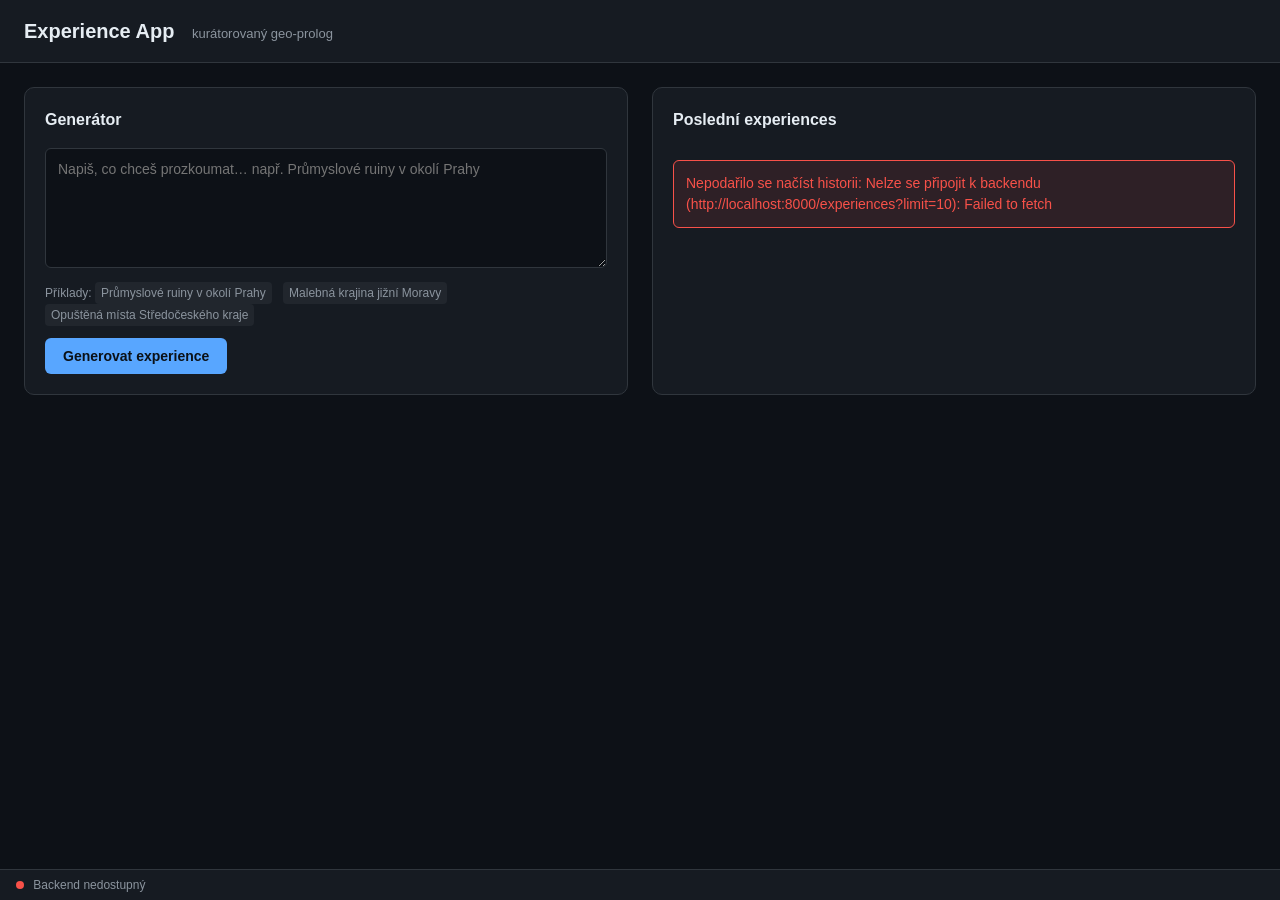
==== frontend/index.html @ 5bf29f7a "feat: frontend MVP with generator, history, and experience detail pages Vanilla JS + HTML + CSS fron" ====
<!DOCTYPE html>
<html lang="cs">
<head>
  <meta charset="UTF-8" />
  <meta name="viewport" content="width=device-width, initial-scale=1.0" />
  <title>Experience App — Generátor</title>
  <link rel="stylesheet" href="css/main.css" />
</head>
<body>
  <header class="app-header">
    <div>
      <h1>Experience App <span class="subtitle">kurátorovaný geo-prolog</span></h1>
    </div>
  </header>

  <main class="main-layout">
    <section class="panel generator">
      <h2>Generátor</h2>
      <textarea
        id="prompt-input"
        placeholder="Napiš, co chceš prozkoumat… např. Průmyslové ruiny v okolí Prahy"
        maxlength="2000"
      ></textarea>
      <div class="examples" id="generator-examples">
        Příklady:
        <span data-example="Průmyslové ruiny v okolí Prahy">Průmyslové ruiny v okolí Prahy</span>
        <span data-example="Malebná krajina jižní Moravy">Malebná krajina jižní Moravy</span>
        <span data-example="Opuštěná místa Středočeského kraje">Opuštěná místa Středočeského kraje</span>
      </div>
      <button id="generate-btn" class="btn">Generovat experience</button>
      <div id="generator-status" class="generator-status hidden"></div>
    </section>

    <section class="panel history">
      <h2>Poslední experiences</h2>
      <div id="history-list" class="history-list">
        <div class="skeleton"><div class="skeleton-line long"></div><div class="skeleton-line med"></div></div>
        <div class="skeleton"><div class="skeleton-line long"></div><div class="skeleton-line short"></div></div>
        <div class="skeleton"><div class="skeleton-line med"></div><div class="skeleton-line short"></div></div>
      </div>
    </section>
  </main>

  <footer class="app-footer">
    <span>
      <span id="health-dot" class="health-dot"></span>
      <span id="health-text">Zjišťuji stav…</span>
    </span>
    <span id="health-ollama" style="display:none;"></span>
  </footer>

  <script src="js/api.js"></script>
  <script src="js/history.js"></script>
  <script src="js/generator.js"></script>
</body>
</html>
---- frontend/css/main.css ----
:root {
  --bg-primary: #0d1117;
  --bg-secondary: #161b22;
  --bg-card: #21262d;
  --border: #30363d;
  --text-primary: #e6edf3;
  --text-secondary: #8b949e;
  --accent: #58a6ff;
  --success: #3fb950;
  --warning: #d29922;
  --danger: #f85149;

  --radius-sm: 4px;
  --radius-md: 6px;
  --radius-lg: 10px;

  --shadow-glow: 0 0 0 1px var(--accent), 0 0 8px rgba(88, 166, 255, 0.35);
}

* {
  box-sizing: border-box;
}

html, body {
  margin: 0;
  padding: 0;
  background: var(--bg-primary);
  color: var(--text-primary);
  font-family: -apple-system, BlinkMacSystemFont, "Segoe UI", Helvetica, Arial,
    sans-serif, "Apple Color Emoji", "Segoe UI Emoji";
  font-size: 14px;
  line-height: 1.5;
  min-height: 100vh;
}

a {
  color: var(--accent);
  text-decoration: none;
}

a:hover {
  text-decoration: underline;
}

button {
  font-family: inherit;
  font-size: inherit;
  cursor: pointer;
}

textarea {
  font-family: inherit;
  font-size: inherit;
}

.app-header {
  padding: 16px 24px;
  border-bottom: 1px solid var(--border);
  background: var(--bg-secondary);
  display: flex;
  justify-content: space-between;
  align-items: center;
}

.app-header h1 {
  margin: 0;
  font-size: 20px;
  font-weight: 600;
}

.app-header .subtitle {
  color: var(--text-secondary);
  font-size: 13px;
  margin-left: 12px;
  font-weight: 400;
}

/* ===================== Layout — index page ===================== */

.main-layout {
  display: grid;
  grid-template-columns: 1fr 1fr;
  gap: 24px;
  padding: 24px;
  max-width: 1400px;
  margin: 0 auto;
}

@media (max-width: 768px) {
  .main-layout {
    grid-template-columns: 1fr;
    padding: 16px;
    gap: 16px;
  }
}

.panel {
  background: var(--bg-secondary);
  border: 1px solid var(--border);
  border-radius: var(--radius-lg);
  padding: 20px;
}

.panel h2 {
  margin: 0 0 16px 0;
  font-size: 16px;
  font-weight: 600;
}

/* ===================== Generator ===================== */

.generator textarea {
  width: 100%;
  min-height: 120px;
  background: var(--bg-primary);
  color: var(--text-primary);
  border: 1px solid var(--border);
  border-radius: var(--radius-md);
  padding: 12px;
  resize: vertical;
  outline: none;
}

.generator textarea:focus {
  border-color: var(--accent);
  box-shadow: 0 0 0 3px rgba(88, 166, 255, 0.2);
}

.generator .examples {
  margin-top: 8px;
  color: var(--text-secondary);
  font-size: 12px;
}

.generator .examples span {
  display: inline-block;
  margin-right: 8px;
  cursor: pointer;
  padding: 2px 6px;
  border-radius: var(--radius-sm);
  background: var(--bg-card);
}

.generator .examples span:hover {
  background: var(--border);
}

.btn {
  background: var(--accent);
  color: #0b1117;
  border: none;
  padding: 10px 18px;
  border-radius: var(--radius-md);
  font-weight: 600;
  margin-top: 12px;
  transition: filter 0.15s;
}

.btn:hover:not(:disabled) {
  filter: brightness(1.1);
}

.btn:disabled {
  opacity: 0.6;
  cursor: not-allowed;
}

.btn-secondary {
  background: var(--bg-card);
  color: var(--text-primary);
  border: 1px solid var(--border);
}

.generator-status {
  margin-top: 16px;
  min-height: 24px;
  font-size: 13px;
}

.generator-status.hidden {
  display: none;
}

.generator-status .row {
  display: flex;
  align-items: center;
  gap: 10px;
}

.spinner {
  width: 16px;
  height: 16px;
  border: 2px solid var(--border);
  border-top-color: var(--accent);
  border-radius: 50%;
  animation: spin 0.8s linear infinite;
  display: inline-block;
}

@keyframes spin {
  to { transform: rotate(360deg); }
}

.progress-bar {
  width: 100%;
  height: 6px;
  background: var(--bg-card);
  border-radius: 3px;
  overflow: hidden;
  margin-top: 8px;
}

.progress-bar .fill {
  height: 100%;
  background: linear-gradient(
    90deg,
    transparent 0%,
    var(--accent) 50%,
    transparent 100%
  );
  background-size: 200% 100%;
  animation: progress-slide 1.8s linear infinite;
  width: 100%;
}

@keyframes progress-slide {
  from { background-position: 100% 0; }
  to { background-position: -100% 0; }
}

.status-icon {
  width: 18px;
  height: 18px;
  border-radius: 50%;
  display: inline-flex;
  align-items: center;
  justify-content: center;
  color: white;
  font-size: 11px;
  font-weight: bold;
}

.status-icon.success { background: var(--success); }
.status-icon.danger { background: var(--danger); }
.status-icon.warning { background: var(--warning); }

/* ===================== History cards ===================== */

.history-list {
  display: flex;
  flex-direction: column;
  gap: 10px;
  max-height: 70vh;
  overflow-y: auto;
}

.history-card {
  background: var(--bg-card);
  border: 1px solid var(--border);
  border-radius: var(--radius-md);
  padding: 12px 14px;
  cursor: pointer;
  transition: border-color 0.15s, transform 0.15s;
}

.history-card:hover {
  border-color: var(--accent);
  transform: translateY(-1px);
}

.history-card .prompt-text {
  font-weight: 500;
  margin-bottom: 8px;
  word-wrap: break-word;
}

.history-card .meta-row {
  display: flex;
  align-items: center;
  gap: 10px;
  font-size: 12px;
  color: var(--text-secondary);
  flex-wrap: wrap;
}

.history-empty {
  color: var(--text-secondary);
  font-size: 13px;
  text-align: center;
  padding: 24px 0;
}

/* ===================== Status badges ===================== */

.badge {
  display: inline-flex;
  align-items: center;
  padding: 2px 10px;
  border-radius: 10px;
  font-size: 11px;
  font-weight: 600;
  text-transform: uppercase;
  letter-spacing: 0.4px;
}

.badge-pending, .badge-running {
  background: rgba(210, 153, 34, 0.18);
  color: var(--warning);
}

.badge-completed {
  background: rgba(63, 185, 80, 0.18);
  color: var(--success);
}

.badge-completed_with_warnings {
  background: rgba(210, 153, 34, 0.18);
  color: var(--warning);
}

.badge-failed {
  background: rgba(248, 81, 73, 0.18);
  color: var(--danger);
}

.badge-region {
  background: rgba(88, 166, 255, 0.15);
  color: var(--accent);
}

/* ===================== Footer / health bar ===================== */

.app-footer {
  position: fixed;
  bottom: 0;
  left: 0;
  right: 0;
  background: var(--bg-secondary);
  border-top: 1px solid var(--border);
  padding: 6px 16px;
  font-size: 12px;
  display: flex;
  gap: 16px;
  align-items: center;
  color: var(--text-secondary);
  z-index: 50;
}

.health-dot {
  display: inline-block;
  width: 8px;
  height: 8px;
  border-radius: 50%;
  margin-right: 6px;
  background: var(--text-secondary);
}

.health-dot.ok { background: var(--success); }
.health-dot.down { background: var(--danger); }

body {
  padding-bottom: 32px;
}

/* ===================== Experience detail page ===================== */

.detail-layout {
  display: grid;
  grid-template-columns: 40% 60%;
  height: calc(100vh - 57px);
}

@media (max-width: 768px) {
  .detail-layout {
    grid-template-columns: 1fr;
    grid-template-rows: auto 300px;
    height: auto;
  }
}

.detail-panel {
  overflow-y: auto;
  padding: 20px 24px;
  border-right: 1px solid var(--border);
}

@media (max-width: 768px) {
  .detail-panel {
    border-right: none;
    border-bottom: 1px solid var(--border);
  }
}

.detail-panel h1 {
  margin: 0 0 10px 0;
  font-size: 22px;
  font-weight: 600;
  line-height: 1.3;
}

.detail-header-badges {
  display: flex;
  gap: 8px;
  flex-wrap: wrap;
  margin-bottom: 12px;
}

.detail-summary {
  font-style: italic;
  color: var(--text-secondary);
  margin-bottom: 20px;
  line-height: 1.55;
}

/* ===================== Quality metrics ===================== */

.metrics-box {
  background: var(--bg-card);
  border: 1px solid var(--border);
  border-radius: var(--radius-md);
  padding: 14px;
  margin-bottom: 20px;
}

.metric {
  margin-bottom: 10px;
}

.metric:last-child {
  margin-bottom: 0;
}

.metric .metric-label {
  display: flex;
  justify-content: space-between;
  font-size: 12px;
  margin-bottom: 4px;
  color: var(--text-secondary);
}

.metric .metric-bar {
  width: 100%;
  height: 6px;
  background: var(--bg-primary);
  border-radius: 3px;
  overflow: hidden;
}

.metric .metric-fill {
  height: 100%;
  background: var(--accent);
  border-radius: 3px;
  transition: width 0.3s ease;
}

.metric .metric-fill.high { background: var(--success); }
.metric .metric-fill.mid { background: var(--accent); }
.metric .metric-fill.low { background: var(--warning); }

.meta-tags {
  display: flex;
  gap: 6px;
  flex-wrap: wrap;
  margin-top: 12px;
}

.meta-tag {
  background: var(--bg-primary);
  border: 1px solid var(--border);
  border-radius: 12px;
  padding: 2px 10px;
  font-size: 11px;
  color: var(--text-secondary);
}

/* ===================== Stops list ===================== */

.stops-header {
  display: flex;
  justify-content: space-between;
  align-items: center;
  margin-bottom: 12px;
}

.stops-header h2 {
  margin: 0;
  font-size: 15px;
  font-weight: 600;
}

.stops-list {
  display: flex;
  flex-direction: column;
  gap: 12px;
  margin-bottom: 24px;
}

.stop-card {
  background: var(--bg-card);
  border: 1px solid var(--border);
  border-radius: var(--radius-md);
  padding: 14px;
  cursor: pointer;
  transition: border-color 0.15s, box-shadow 0.15s;
}

.stop-card:hover {
  border-color: var(--accent);
  box-shadow: 0 0 6px rgba(88, 166, 255, 0.25);
}

.stop-card.active {
  border-color: var(--accent);
  box-shadow: var(--shadow-glow);
}

.stop-card h3 {
  margin: 0 0 2px 0;
  font-size: 15px;
  font-weight: 600;
}

.stop-card .stop-name {
  color: var(--text-secondary);
  font-size: 12px;
  margin-bottom: 8px;
}

.stop-card .stop-why {
  background: rgba(88, 166, 255, 0.08);
  border-left: 2px solid var(--accent);
  padding: 6px 10px;
  border-radius: var(--radius-sm);
  font-size: 13px;
  margin-bottom: 8px;
  color: var(--text-primary);
}

.stop-card .stop-narration {
  font-size: 13px;
  line-height: 1.55;
  margin-bottom: 10px;
  color: var(--text-primary);
}

.stop-card .stop-footer {
  display: flex;
  align-items: center;
  gap: 8px;
  flex-wrap: wrap;
  font-size: 11px;
  color: var(--text-secondary);
}

.stop-card .stop-warning {
  margin-top: 8px;
  background: rgba(210, 153, 34, 0.12);
  color: var(--warning);
  border-left: 2px solid var(--warning);
  padding: 6px 10px;
  border-radius: var(--radius-sm);
  font-size: 12px;
}

.stop-card .stop-media {
  width: 100%;
  max-height: 180px;
  object-fit: cover;
  border-radius: var(--radius-sm);
  margin-bottom: 10px;
  display: block;
  background: var(--bg-primary);
}

.stop-card .stop-media-placeholder {
  width: 100%;
  height: 120px;
  background: var(--bg-primary);
  border: 1px dashed var(--border);
  border-radius: var(--radius-sm);
  display: flex;
  align-items: center;
  justify-content: center;
  color: var(--text-secondary);
  font-size: 12px;
  margin-bottom: 10px;
}

.fallback-dot {
  display: inline-block;
  width: 8px;
  height: 8px;
  border-radius: 50%;
}

.fallback-dot.FULL { background: var(--success); }
.fallback-dot.PARTIAL_MEDIA { background: var(--accent); }
.fallback-dot.NO_MEDIA { background: var(--warning); }
.fallback-dot.LOW_CONTEXT,
.fallback-dot.MINIMAL { background: var(--text-secondary); }

.llm-badge {
  background: rgba(88, 166, 255, 0.15);
  color: var(--accent);
  padding: 1px 8px;
  border-radius: 10px;
  font-size: 10px;
  font-weight: 600;
}

.score-star {
  color: var(--warning);
}

/* ===================== Skeleton loader ===================== */

.skeleton {
  background: var(--bg-card);
  border: 1px solid var(--border);
  border-radius: var(--radius-md);
  padding: 14px;
  margin-bottom: 12px;
}

.skeleton-line {
  height: 12px;
  background: linear-gradient(
    90deg,
    var(--bg-card) 0%,
    var(--border) 50%,
    var(--bg-card) 100%
  );
  background-size: 200% 100%;
  animation: skeleton 1.3s linear infinite;
  border-radius: 4px;
  margin-bottom: 8px;
}

.skeleton-line.short { width: 40%; }
.skeleton-line.med { width: 70%; }
.skeleton-line.long { width: 100%; }

@keyframes skeleton {
  from { background-position: 100% 0; }
  to { background-position: -100% 0; }
}

/* ===================== Detail footer ===================== */

.detail-footer {
  margin-top: 20px;
  padding-top: 16px;
  border-top: 1px solid var(--border);
  display: flex;
  gap: 10px;
  flex-wrap: wrap;
  align-items: center;
}

.detail-footer details {
  margin-top: 14px;
  width: 100%;
}

.detail-footer summary {
  cursor: pointer;
  color: var(--text-secondary);
  font-size: 12px;
  padding: 6px 0;
}

.provider-table {
  width: 100%;
  border-collapse: collapse;
  margin-top: 8px;
  font-size: 12px;
}

.provider-table td,
.provider-table th {
  border: 1px solid var(--border);
  padding: 6px 10px;
  text-align: left;
}

.provider-table th {
  background: var(--bg-card);
  font-weight: 600;
}

/* ===================== Map ===================== */

#map {
  width: 100%;
  height: 100%;
  min-height: 500px;
  background: var(--bg-secondary);
}

@media (max-width: 768px) {
  #map { min-height: 300px; }
}

.stop-marker {
  background: var(--accent);
  color: white;
  border-radius: 50%;
  width: 28px !important;
  height: 28px !important;
  display: flex;
  align-items: center;
  justify-content: center;
  font-weight: 700;
  font-size: 13px;
  border: 2px solid white;
  box-shadow: 0 1px 4px rgba(0, 0, 0, 0.6);
}

.stop-marker.FULL { background: var(--success); }
.stop-marker.PARTIAL_MEDIA { background: var(--accent); }
.stop-marker.NO_MEDIA { background: var(--warning); color: #0b1117; }
.stop-marker.LOW_CONTEXT,
.stop-marker.MINIMAL { background: var(--text-secondary); }

/* Leaflet overrides for dark theme */
.leaflet-popup-content-wrapper,
.leaflet-popup-tip {
  background: var(--bg-card);
  color: var(--text-primary);
}

.leaflet-popup-content {
  margin: 10px 12px;
  font-size: 13px;
}

.leaflet-popup-content strong {
  display: block;
  margin-bottom: 4px;
  font-size: 14px;
}

.leaflet-container a.leaflet-popup-close-button {
  color: var(--text-secondary);
}

/* ===================== Error state ===================== */

.error-box {
  background: rgba(248, 81, 73, 0.1);
  border: 1px solid var(--danger);
  border-radius: var(--radius-md);
  padding: 12px;
  color: var(--danger);
  margin-top: 12px;
}
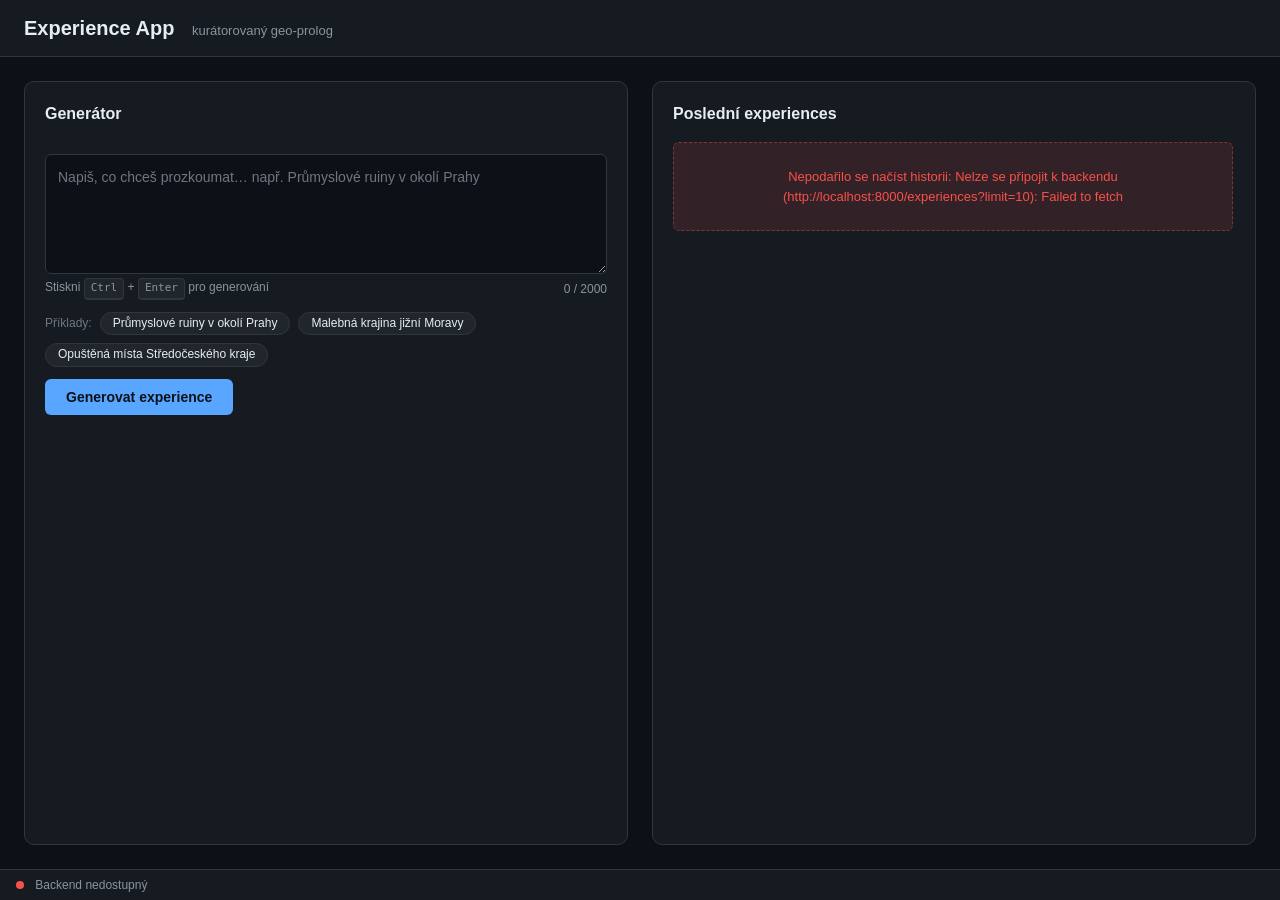
==== commit f2efce77: "polish: unified design tokens, a11y, dev script, ui.js helpers - Frontend CSS: design tokens (spacin" ====
--- a/frontend/index.html
+++ b/frontend/index.html
@@ -3,53 +3,79 @@
 <head>
   <meta charset="UTF-8" />
   <meta name="viewport" content="width=device-width, initial-scale=1.0" />
+  <meta name="color-scheme" content="dark" />
+  <meta name="theme-color" content="#0d1117" />
   <title>Experience App — Generátor</title>
   <link rel="stylesheet" href="css/main.css" />
 </head>
 <body>
-  <header class="app-header">
+  <header class="app-header" role="banner">
     <div>
       <h1>Experience App <span class="subtitle">kurátorovaný geo-prolog</span></h1>
     </div>
   </header>
 
-  <main class="main-layout">
-    <section class="panel generator">
-      <h2>Generátor</h2>
-      <textarea
-        id="prompt-input"
-        placeholder="Napiš, co chceš prozkoumat… např. Průmyslové ruiny v okolí Prahy"
-        maxlength="2000"
-      ></textarea>
-      <div class="examples" id="generator-examples">
-        Příklady:
-        <span data-example="Průmyslové ruiny v okolí Prahy">Průmyslové ruiny v okolí Prahy</span>
-        <span data-example="Malebná krajina jižní Moravy">Malebná krajina jižní Moravy</span>
-        <span data-example="Opuštěná místa Středočeského kraje">Opuštěná místa Středočeského kraje</span>
+  <main class="page main-layout" role="main">
+    <section class="panel generator" aria-labelledby="generator-heading">
+      <h2 id="generator-heading">Generátor</h2>
+
+      <div class="field">
+        <label for="prompt-input" class="visually-hidden">Prompt experience</label>
+        <textarea
+          id="prompt-input"
+          name="prompt"
+          placeholder="Napiš, co chceš prozkoumat… např. Průmyslové ruiny v okolí Prahy"
+          maxlength="2000"
+          aria-describedby="prompt-help"
+        ></textarea>
+        <div class="field-meta" id="prompt-help">
+          <span class="hint">Stiskni <kbd>Ctrl</kbd> + <kbd>Enter</kbd> pro generování</span>
+          <span id="char-count" class="char-count" aria-live="polite">0 / 2000</span>
+        </div>
       </div>
-      <button id="generate-btn" class="btn">Generovat experience</button>
-      <div id="generator-status" class="generator-status hidden"></div>
+
+      <div class="examples" id="generator-examples" aria-label="Příklady promptů">
+        <span class="examples-label">Příklady:</span>
+        <button type="button" class="chip" data-example="Průmyslové ruiny v okolí Prahy">Průmyslové ruiny v okolí Prahy</button>
+        <button type="button" class="chip" data-example="Malebná krajina jižní Moravy">Malebná krajina jižní Moravy</button>
+        <button type="button" class="chip" data-example="Opuštěná místa Středočeského kraje">Opuštěná místa Středočeského kraje</button>
+      </div>
+
+      <div class="generator-actions">
+        <button id="generate-btn" type="button" class="btn">Generovat experience</button>
+      </div>
+
+      <div
+        id="generator-status"
+        class="generator-status hidden"
+        role="status"
+        aria-live="polite"
+        aria-atomic="true"
+      ></div>
     </section>
 
-    <section class="panel history">
-      <h2>Poslední experiences</h2>
-      <div id="history-list" class="history-list">
-        <div class="skeleton"><div class="skeleton-line long"></div><div class="skeleton-line med"></div></div>
-        <div class="skeleton"><div class="skeleton-line long"></div><div class="skeleton-line short"></div></div>
-        <div class="skeleton"><div class="skeleton-line med"></div><div class="skeleton-line short"></div></div>
+    <section class="panel history" aria-labelledby="history-heading">
+      <h2 id="history-heading">Poslední experiences</h2>
+      <div id="history-list" class="history-list" aria-live="polite">
+        <div class="skeleton" aria-hidden="true"><div class="skeleton-line long"></div><div class="skeleton-line med"></div></div>
+        <div class="skeleton" aria-hidden="true"><div class="skeleton-line long"></div><div class="skeleton-line short"></div></div>
+        <div class="skeleton" aria-hidden="true"><div class="skeleton-line med"></div><div class="skeleton-line short"></div></div>
       </div>
     </section>
   </main>
 
-  <footer class="app-footer">
+  <footer class="app-footer" role="contentinfo">
     <span>
-      <span id="health-dot" class="health-dot"></span>
+      <span id="health-dot" class="health-dot" aria-hidden="true"></span>
       <span id="health-text">Zjišťuji stav…</span>
     </span>
-    <span id="health-ollama" style="display:none;"></span>
+    <span id="health-ollama" class="hidden"></span>
   </footer>
 
+  <div id="toast" class="toast" role="status" aria-live="polite"></div>
+
   <script src="js/api.js"></script>
+  <script src="js/ui.js"></script>
   <script src="js/history.js"></script>
   <script src="js/generator.js"></script>
 </body>
--- a/frontend/css/main.css
+++ b/frontend/css/main.css
@@ -1,36 +1,110 @@
+/* =============================================================
+   Experience App — design tokens & base
+   ============================================================= */
+
 :root {
+  /* Color palette — dark (GitHub-inspired) */
   --bg-primary: #0d1117;
   --bg-secondary: #161b22;
   --bg-card: #21262d;
+  --bg-elevated: #2d333b;
   --border: #30363d;
+  --border-strong: #484f58;
+
   --text-primary: #e6edf3;
   --text-secondary: #8b949e;
+  --text-muted: #6e7681;
+
   --accent: #58a6ff;
+  --accent-contrast: #0b1117;
   --success: #3fb950;
   --warning: #d29922;
   --danger: #f85149;
 
+  /* Alpha tints */
+  --accent-tint-weak: rgba(88, 166, 255, 0.08);
+  --accent-tint: rgba(88, 166, 255, 0.18);
+  --warning-tint: rgba(210, 153, 34, 0.18);
+  --success-tint: rgba(63, 185, 80, 0.18);
+  --danger-tint: rgba(248, 81, 73, 0.12);
+
+  /* Radii */
   --radius-sm: 4px;
   --radius-md: 6px;
   --radius-lg: 10px;
-
+  --radius-pill: 999px;
+
+  /* Spacing scale */
+  --space-1: 4px;
+  --space-2: 8px;
+  --space-3: 12px;
+  --space-4: 16px;
+  --space-5: 20px;
+  --space-6: 24px;
+  --space-8: 32px;
+
+  /* Typography scale */
+  --fs-xs: 11px;
+  --fs-sm: 12px;
+  --fs-md: 13px;
+  --fs-base: 14px;
+  --fs-lg: 15px;
+  --fs-xl: 16px;
+  --fs-2xl: 18px;
+  --fs-3xl: 20px;
+  --fs-4xl: 22px;
+
+  /* Effects */
+  --focus-ring: 0 0 0 3px rgba(88, 166, 255, 0.45);
   --shadow-glow: 0 0 0 1px var(--accent), 0 0 8px rgba(88, 166, 255, 0.35);
-}
-
-* {
+  --shadow-card: 0 1px 2px rgba(0, 0, 0, 0.2);
+
+  /* Layout */
+  --header-height: 57px;
+  --footer-height: 32px;
+  --content-max-w: 1400px;
+
+  --transition-fast: 120ms ease-out;
+  --transition-med: 180ms ease-out;
+}
+
+@media (prefers-reduced-motion: reduce) {
+  *,
+  *::before,
+  *::after {
+    animation-duration: 0.01ms !important;
+    animation-iteration-count: 1 !important;
+    transition-duration: 0.01ms !important;
+    scroll-behavior: auto !important;
+  }
+}
+
+/* =============================================================
+   Reset & base
+   ============================================================= */
+
+*,
+*::before,
+*::after {
   box-sizing: border-box;
 }
 
-html, body {
+html,
+body {
   margin: 0;
   padding: 0;
+  min-height: 100vh;
+}
+
+body {
   background: var(--bg-primary);
   color: var(--text-primary);
   font-family: -apple-system, BlinkMacSystemFont, "Segoe UI", Helvetica, Arial,
     sans-serif, "Apple Color Emoji", "Segoe UI Emoji";
-  font-size: 14px;
+  font-size: var(--fs-base);
   line-height: 1.5;
-  min-height: 100vh;
+  display: flex;
+  flex-direction: column;
 }
 
 a {
@@ -42,55 +116,119 @@
   text-decoration: underline;
 }
 
-button {
+button,
+textarea,
+input,
+select {
   font-family: inherit;
   font-size: inherit;
+  color: inherit;
+}
+
+button {
   cursor: pointer;
 }
 
-textarea {
-  font-family: inherit;
-  font-size: inherit;
-}
+:focus {
+  outline: none;
+}
+
+:focus-visible {
+  outline: none;
+  box-shadow: var(--focus-ring);
+  border-radius: var(--radius-sm);
+}
+
+/* Style-preserving focus for elements that already have their own box-shadow */
+.btn:focus-visible,
+.stop-card:focus-visible,
+.history-card:focus-visible,
+.chip:focus-visible {
+  box-shadow: var(--focus-ring);
+}
+
+/* Utility */
+.visually-hidden {
+  position: absolute;
+  width: 1px;
+  height: 1px;
+  padding: 0;
+  margin: -1px;
+  overflow: hidden;
+  clip: rect(0, 0, 0, 0);
+  white-space: nowrap;
+  border: 0;
+}
+
+.hidden {
+  display: none !important;
+}
+
+/* =============================================================
+   Header
+   ============================================================= */
 
 .app-header {
-  padding: 16px 24px;
+  padding: var(--space-4) var(--space-6);
   border-bottom: 1px solid var(--border);
   background: var(--bg-secondary);
   display: flex;
   justify-content: space-between;
   align-items: center;
+  gap: var(--space-3);
+  flex-wrap: wrap;
 }
 
 .app-header h1 {
   margin: 0;
-  font-size: 20px;
+  font-size: var(--fs-3xl);
   font-weight: 600;
+  line-height: 1.2;
 }
 
 .app-header .subtitle {
   color: var(--text-secondary);
-  font-size: 13px;
-  margin-left: 12px;
+  font-size: var(--fs-md);
+  margin-left: var(--space-3);
   font-weight: 400;
 }
 
-/* ===================== Layout — index page ===================== */
+@media (max-width: 640px) {
+  .app-header {
+    padding: var(--space-3) var(--space-4);
+  }
+  .app-header h1 {
+    font-size: var(--fs-2xl);
+  }
+  .app-header .subtitle {
+    margin-left: var(--space-2);
+    font-size: var(--fs-sm);
+  }
+}
+
+/* =============================================================
+   Main layouts
+   ============================================================= */
+
+.page {
+  flex: 1 1 auto;
+}
 
 .main-layout {
   display: grid;
   grid-template-columns: 1fr 1fr;
-  gap: 24px;
-  padding: 24px;
-  max-width: 1400px;
+  gap: var(--space-6);
+  padding: var(--space-6);
+  max-width: var(--content-max-w);
   margin: 0 auto;
-}
-
-@media (max-width: 768px) {
+  width: 100%;
+}
+
+@media (max-width: 900px) {
   .main-layout {
     grid-template-columns: 1fr;
-    padding: 16px;
-    gap: 16px;
+    padding: var(--space-4);
+    gap: var(--space-4);
   }
 }
 
@@ -98,16 +236,91 @@
   background: var(--bg-secondary);
   border: 1px solid var(--border);
   border-radius: var(--radius-lg);
-  padding: 20px;
+  padding: var(--space-5);
 }
 
 .panel h2 {
-  margin: 0 0 16px 0;
-  font-size: 16px;
+  margin: 0 0 var(--space-4) 0;
+  font-size: var(--fs-xl);
   font-weight: 600;
 }
 
-/* ===================== Generator ===================== */
+/* =============================================================
+   Buttons
+   ============================================================= */
+
+.btn {
+  display: inline-flex;
+  align-items: center;
+  justify-content: center;
+  gap: var(--space-2);
+  background: var(--accent);
+  color: var(--accent-contrast);
+  border: 1px solid transparent;
+  padding: 10px var(--space-5);
+  border-radius: var(--radius-md);
+  font-weight: 600;
+  font-size: var(--fs-base);
+  line-height: 1;
+  transition: filter var(--transition-fast), background var(--transition-fast),
+    border-color var(--transition-fast);
+  text-decoration: none;
+  white-space: nowrap;
+}
+
+.btn:hover:not(:disabled):not([aria-disabled="true"]) {
+  filter: brightness(1.1);
+  text-decoration: none;
+}
+
+.btn:active:not(:disabled) {
+  filter: brightness(0.95);
+}
+
+.btn:disabled,
+.btn[aria-disabled="true"] {
+  opacity: 0.55;
+  cursor: not-allowed;
+  filter: none;
+}
+
+.btn-secondary {
+  background: var(--bg-card);
+  color: var(--text-primary);
+  border-color: var(--border);
+}
+
+.btn-secondary:hover:not(:disabled) {
+  background: var(--bg-elevated);
+  border-color: var(--border-strong);
+  filter: none;
+}
+
+.btn-sm {
+  padding: 6px var(--space-3);
+  font-size: var(--fs-md);
+}
+
+.btn-block {
+  width: 100%;
+}
+
+/* =============================================================
+   Generator
+   ============================================================= */
+
+.generator {
+  display: flex;
+  flex-direction: column;
+  gap: var(--space-3);
+}
+
+.generator .field {
+  position: relative;
+  display: flex;
+  flex-direction: column;
+  gap: var(--space-1);
+}
 
 .generator textarea {
   width: 100%;
@@ -116,75 +329,116 @@
   color: var(--text-primary);
   border: 1px solid var(--border);
   border-radius: var(--radius-md);
-  padding: 12px;
+  padding: var(--space-3);
   resize: vertical;
   outline: none;
-}
-
-.generator textarea:focus {
+  transition: border-color var(--transition-fast),
+    box-shadow var(--transition-fast);
+  line-height: 1.5;
+}
+
+.generator textarea::placeholder {
+  color: var(--text-muted);
+}
+
+.generator textarea:focus-visible {
   border-color: var(--accent);
   box-shadow: 0 0 0 3px rgba(88, 166, 255, 0.2);
 }
 
+.generator textarea[readonly] {
+  opacity: 0.7;
+  cursor: not-allowed;
+}
+
+.generator .field-meta {
+  display: flex;
+  justify-content: space-between;
+  align-items: center;
+  font-size: var(--fs-sm);
+  color: var(--text-secondary);
+}
+
+.generator .char-count {
+  font-variant-numeric: tabular-nums;
+}
+
+.generator .char-count.warn {
+  color: var(--warning);
+}
+
 .generator .examples {
-  margin-top: 8px;
-  color: var(--text-secondary);
-  font-size: 12px;
-}
-
-.generator .examples span {
-  display: inline-block;
-  margin-right: 8px;
-  cursor: pointer;
-  padding: 2px 6px;
-  border-radius: var(--radius-sm);
-  background: var(--bg-card);
-}
-
-.generator .examples span:hover {
-  background: var(--border);
-}
-
-.btn {
-  background: var(--accent);
-  color: #0b1117;
-  border: none;
-  padding: 10px 18px;
-  border-radius: var(--radius-md);
-  font-weight: 600;
-  margin-top: 12px;
-  transition: filter 0.15s;
-}
-
-.btn:hover:not(:disabled) {
-  filter: brightness(1.1);
-}
-
-.btn:disabled {
-  opacity: 0.6;
-  cursor: not-allowed;
-}
-
-.btn-secondary {
+  display: flex;
+  flex-wrap: wrap;
+  gap: var(--space-2);
+  align-items: center;
+  color: var(--text-secondary);
+  font-size: var(--fs-sm);
+}
+
+.generator .examples .examples-label {
+  color: var(--text-muted);
+}
+
+.chip {
+  display: inline-flex;
+  align-items: center;
   background: var(--bg-card);
   color: var(--text-primary);
   border: 1px solid var(--border);
+  border-radius: var(--radius-pill);
+  padding: 3px var(--space-3);
+  font-size: var(--fs-sm);
+  line-height: 1.3;
+  cursor: pointer;
+  transition: border-color var(--transition-fast),
+    background var(--transition-fast);
+}
+
+.chip:hover {
+  border-color: var(--accent);
+  background: var(--bg-elevated);
+}
+
+.generator-actions {
+  display: flex;
+  justify-content: space-between;
+  align-items: center;
+  gap: var(--space-3);
+  flex-wrap: wrap;
+}
+
+.generator-actions .hint {
+  color: var(--text-muted);
+  font-size: var(--fs-sm);
+}
+
+kbd {
+  display: inline-block;
+  padding: 1px 6px;
+  background: var(--bg-card);
+  border: 1px solid var(--border);
+  border-bottom-width: 2px;
+  border-radius: var(--radius-sm);
+  font-family: ui-monospace, SFMono-Regular, Menlo, Consolas, monospace;
+  font-size: var(--fs-xs);
+  color: var(--text-secondary);
 }
 
 .generator-status {
-  margin-top: 16px;
+  margin-top: var(--space-2);
   min-height: 24px;
-  font-size: 13px;
-}
-
-.generator-status.hidden {
-  display: none;
+  font-size: var(--fs-md);
 }
 
 .generator-status .row {
   display: flex;
   align-items: center;
-  gap: 10px;
+  gap: var(--space-3);
+}
+
+.generator-status .row a {
+  margin-left: auto;
 }
 
 .spinner {
@@ -195,10 +449,13 @@
   border-radius: 50%;
   animation: spin 0.8s linear infinite;
   display: inline-block;
+  flex-shrink: 0;
 }
 
 @keyframes spin {
-  to { transform: rotate(360deg); }
+  to {
+    transform: rotate(360deg);
+  }
 }
 
 .progress-bar {
@@ -207,7 +464,7 @@
   background: var(--bg-card);
   border-radius: 3px;
   overflow: hidden;
-  margin-top: 8px;
+  margin-top: var(--space-2);
 }
 
 .progress-bar .fill {
@@ -224,8 +481,12 @@
 }
 
 @keyframes progress-slide {
-  from { background-position: 100% 0; }
-  to { background-position: -100% 0; }
+  from {
+    background-position: 100% 0;
+  }
+  to {
+    background-position: -100% 0;
+  }
 }
 
 .status-icon {
@@ -236,85 +497,116 @@
   align-items: center;
   justify-content: center;
   color: white;
-  font-size: 11px;
+  font-size: var(--fs-xs);
   font-weight: bold;
-}
-
-.status-icon.success { background: var(--success); }
-.status-icon.danger { background: var(--danger); }
-.status-icon.warning { background: var(--warning); }
-
-/* ===================== History cards ===================== */
+  flex-shrink: 0;
+}
+
+.status-icon.success {
+  background: var(--success);
+}
+.status-icon.danger {
+  background: var(--danger);
+}
+.status-icon.warning {
+  background: var(--warning);
+}
+
+/* =============================================================
+   History
+   ============================================================= */
 
 .history-list {
   display: flex;
   flex-direction: column;
-  gap: 10px;
+  gap: var(--space-3);
   max-height: 70vh;
   overflow-y: auto;
+  /* Breathing room so the scrollbar doesn't clip borders */
+  padding-right: 2px;
 }
 
 .history-card {
   background: var(--bg-card);
   border: 1px solid var(--border);
   border-radius: var(--radius-md);
-  padding: 12px 14px;
+  padding: var(--space-3) var(--space-4);
   cursor: pointer;
-  transition: border-color 0.15s, transform 0.15s;
+  transition: border-color var(--transition-fast),
+    transform var(--transition-fast), background var(--transition-fast);
 }
 
 .history-card:hover {
   border-color: var(--accent);
+  background: var(--bg-elevated);
   transform: translateY(-1px);
 }
 
 .history-card .prompt-text {
   font-weight: 500;
-  margin-bottom: 8px;
+  margin-bottom: var(--space-2);
   word-wrap: break-word;
 }
 
+.history-card .prompt-empty {
+  color: var(--text-muted);
+  font-style: italic;
+}
+
 .history-card .meta-row {
   display: flex;
   align-items: center;
-  gap: 10px;
-  font-size: 12px;
+  gap: var(--space-2);
+  font-size: var(--fs-sm);
   color: var(--text-secondary);
   flex-wrap: wrap;
 }
 
-.history-empty {
-  color: var(--text-secondary);
-  font-size: 13px;
+.history-empty,
+.history-error {
+  color: var(--text-secondary);
+  font-size: var(--fs-md);
   text-align: center;
-  padding: 24px 0;
-}
-
-/* ===================== Status badges ===================== */
+  padding: var(--space-6) var(--space-3);
+  border: 1px dashed var(--border);
+  border-radius: var(--radius-md);
+}
+
+.history-error {
+  color: var(--danger);
+  border-color: rgba(248, 81, 73, 0.4);
+  background: var(--danger-tint);
+}
+
+/* =============================================================
+   Badges
+   ============================================================= */
 
 .badge {
   display: inline-flex;
   align-items: center;
-  padding: 2px 10px;
-  border-radius: 10px;
-  font-size: 11px;
+  padding: 2px var(--space-3);
+  border-radius: var(--radius-pill);
+  font-size: var(--fs-xs);
   font-weight: 600;
   text-transform: uppercase;
   letter-spacing: 0.4px;
-}
-
-.badge-pending, .badge-running {
-  background: rgba(210, 153, 34, 0.18);
+  white-space: nowrap;
+}
+
+.badge-pending,
+.badge-running {
+  background: var(--warning-tint);
   color: var(--warning);
 }
 
 .badge-completed {
-  background: rgba(63, 185, 80, 0.18);
+  background: var(--success-tint);
   color: var(--success);
 }
 
 .badge-completed_with_warnings {
-  background: rgba(210, 153, 34, 0.18);
+  background: var(--warning-tint);
   color: var(--warning);
 }
 
@@ -324,26 +616,27 @@
 }
 
 .badge-region {
-  background: rgba(88, 166, 255, 0.15);
+  background: var(--accent-tint);
   color: var(--accent);
 }
 
-/* ===================== Footer / health bar ===================== */
+/* =============================================================
+   Footer / health bar
+   ============================================================= */
 
 .app-footer {
-  position: fixed;
+  position: sticky;
   bottom: 0;
-  left: 0;
-  right: 0;
   background: var(--bg-secondary);
   border-top: 1px solid var(--border);
-  padding: 6px 16px;
-  font-size: 12px;
-  display: flex;
-  gap: 16px;
+  padding: 6px var(--space-4);
+  font-size: var(--fs-sm);
+  display: flex;
+  gap: var(--space-4);
   align-items: center;
   color: var(--text-secondary);
   z-index: 50;
+  flex-wrap: wrap;
 }
 
 .health-dot {
@@ -351,79 +644,96 @@
   width: 8px;
   height: 8px;
   border-radius: 50%;
-  margin-right: 6px;
-  background: var(--text-secondary);
-}
-
-.health-dot.ok { background: var(--success); }
-.health-dot.down { background: var(--danger); }
-
-body {
-  padding-bottom: 32px;
-}
-
-/* ===================== Experience detail page ===================== */
+  margin-right: var(--space-2);
+  background: var(--text-muted);
+  transition: background var(--transition-fast);
+}
+
+.health-dot.ok {
+  background: var(--success);
+}
+.health-dot.down {
+  background: var(--danger);
+}
+
+/* =============================================================
+   Experience detail page
+   ============================================================= */
+
+body.detail-page {
+  /* Detail page doesn't have app-footer; let main fill the remaining space */
+  overflow: hidden;
+}
 
 .detail-layout {
   display: grid;
-  grid-template-columns: 40% 60%;
-  height: calc(100vh - 57px);
-}
-
-@media (max-width: 768px) {
+  grid-template-columns: minmax(360px, 40%) 1fr;
+  height: calc(100vh - var(--header-height));
+  min-height: 0;
+}
+
+@media (max-width: 900px) {
+  body.detail-page {
+    overflow: auto;
+  }
   .detail-layout {
     grid-template-columns: 1fr;
-    grid-template-rows: auto 300px;
+    grid-template-rows: auto 320px;
     height: auto;
   }
 }
 
 .detail-panel {
   overflow-y: auto;
-  padding: 20px 24px;
+  padding: var(--space-5) var(--space-6);
   border-right: 1px solid var(--border);
-}
-
-@media (max-width: 768px) {
+  min-width: 0;
+}
+
+@media (max-width: 900px) {
   .detail-panel {
     border-right: none;
     border-bottom: 1px solid var(--border);
+    max-height: none;
   }
 }
 
 .detail-panel h1 {
-  margin: 0 0 10px 0;
-  font-size: 22px;
+  margin: 0 0 var(--space-3) 0;
+  font-size: var(--fs-4xl);
   font-weight: 600;
   line-height: 1.3;
+  word-break: break-word;
 }
 
 .detail-header-badges {
   display: flex;
-  gap: 8px;
+  gap: var(--space-2);
   flex-wrap: wrap;
-  margin-bottom: 12px;
+  margin-bottom: var(--space-3);
 }
 
 .detail-summary {
   font-style: italic;
   color: var(--text-secondary);
-  margin-bottom: 20px;
+  margin-bottom: var(--space-5);
   line-height: 1.55;
 }
 
-/* ===================== Quality metrics ===================== */
+/* =============================================================
+   Quality metrics
+   ============================================================= */
 
 .metrics-box {
   background: var(--bg-card);
   border: 1px solid var(--border);
   border-radius: var(--radius-md);
-  padding: 14px;
-  margin-bottom: 20px;
+  padding: var(--space-4);
+  margin-bottom: var(--space-5);
 }
 
 .metric {
-  margin-bottom: 10px;
+  margin-bottom: var(--space-3);
 }
 
 .metric:last-child {
@@ -433,9 +743,14 @@
 .metric .metric-label {
   display: flex;
   justify-content: space-between;
-  font-size: 12px;
-  margin-bottom: 4px;
-  color: var(--text-secondary);
+  font-size: var(--fs-sm);
+  margin-bottom: var(--space-1);
+  color: var(--text-secondary);
+}
+
+.metric .metric-label .metric-value {
+  color: var(--text-primary);
+  font-variant-numeric: tabular-nums;
 }
 
 .metric .metric-bar {
@@ -453,55 +768,70 @@
   transition: width 0.3s ease;
 }
 
-.metric .metric-fill.high { background: var(--success); }
-.metric .metric-fill.mid { background: var(--accent); }
-.metric .metric-fill.low { background: var(--warning); }
+.metric .metric-fill.high {
+  background: var(--success);
+}
+.metric .metric-fill.mid {
+  background: var(--accent);
+}
+.metric .metric-fill.low {
+  background: var(--warning);
+}
 
 .meta-tags {
   display: flex;
-  gap: 6px;
+  gap: var(--space-2);
   flex-wrap: wrap;
-  margin-top: 12px;
+  margin-top: var(--space-3);
 }
 
 .meta-tag {
   background: var(--bg-primary);
   border: 1px solid var(--border);
-  border-radius: 12px;
-  padding: 2px 10px;
-  font-size: 11px;
-  color: var(--text-secondary);
-}
-
-/* ===================== Stops list ===================== */
+  border-radius: var(--radius-pill);
+  padding: 2px var(--space-3);
+  font-size: var(--fs-xs);
+  color: var(--text-secondary);
+  white-space: nowrap;
+}
+
+/* =============================================================
+   Stops list
+   ============================================================= */
 
 .stops-header {
   display: flex;
   justify-content: space-between;
   align-items: center;
-  margin-bottom: 12px;
+  margin-bottom: var(--space-3);
 }
 
 .stops-header h2 {
   margin: 0;
-  font-size: 15px;
+  font-size: var(--fs-lg);
   font-weight: 600;
 }
 
+.stops-count {
+  font-size: var(--fs-sm);
+  color: var(--text-secondary);
+}
+
 .stops-list {
   display: flex;
   flex-direction: column;
-  gap: 12px;
-  margin-bottom: 24px;
+  gap: var(--space-3);
+  margin-bottom: var(--space-6);
 }
 
 .stop-card {
   background: var(--bg-card);
   border: 1px solid var(--border);
   border-radius: var(--radius-md);
-  padding: 14px;
+  padding: var(--space-4);
   cursor: pointer;
-  transition: border-color 0.15s, box-shadow 0.15s;
+  transition: border-color var(--transition-fast),
+    box-shadow var(--transition-fast), background var(--transition-fast);
 }
 
 .stop-card:hover {
@@ -512,62 +842,69 @@
 .stop-card.active {
   border-color: var(--accent);
   box-shadow: var(--shadow-glow);
+  background: var(--bg-elevated);
 }
 
 .stop-card h3 {
   margin: 0 0 2px 0;
-  font-size: 15px;
+  font-size: var(--fs-lg);
   font-weight: 600;
 }
 
 .stop-card .stop-name {
   color: var(--text-secondary);
-  font-size: 12px;
-  margin-bottom: 8px;
+  font-size: var(--fs-sm);
+  margin-bottom: var(--space-2);
 }
 
 .stop-card .stop-why {
-  background: rgba(88, 166, 255, 0.08);
+  background: var(--accent-tint-weak);
   border-left: 2px solid var(--accent);
-  padding: 6px 10px;
+  padding: var(--space-2) var(--space-3);
   border-radius: var(--radius-sm);
-  font-size: 13px;
-  margin-bottom: 8px;
+  font-size: var(--fs-md);
+  margin-bottom: var(--space-2);
   color: var(--text-primary);
 }
 
 .stop-card .stop-narration {
-  font-size: 13px;
+  font-size: var(--fs-md);
   line-height: 1.55;
-  margin-bottom: 10px;
+  margin-bottom: var(--space-3);
   color: var(--text-primary);
 }
 
 .stop-card .stop-footer {
   display: flex;
   align-items: center;
-  gap: 8px;
+  gap: var(--space-2);
   flex-wrap: wrap;
-  font-size: 11px;
-  color: var(--text-secondary);
+  font-size: var(--fs-xs);
+  color: var(--text-secondary);
+}
+
+.stop-card .stop-footer > * {
+  display: inline-flex;
+  align-items: center;
+  gap: 4px;
 }
 
 .stop-card .stop-warning {
-  margin-top: 8px;
+  margin-top: var(--space-2);
   background: rgba(210, 153, 34, 0.12);
   color: var(--warning);
   border-left: 2px solid var(--warning);
-  padding: 6px 10px;
+  padding: var(--space-2) var(--space-3);
   border-radius: var(--radius-sm);
-  font-size: 12px;
+  font-size: var(--fs-sm);
 }
 
 .stop-card .stop-media {
   width: 100%;
-  max-height: 180px;
+  max-height: 200px;
   object-fit: cover;
   border-radius: var(--radius-sm);
-  margin-bottom: 10px;
+  margin-bottom: var(--space-3);
   display: block;
   background: var(--bg-primary);
 }
@@ -581,9 +918,9 @@
   display: flex;
   align-items: center;
   justify-content: center;
-  color: var(--text-secondary);
-  font-size: 12px;
-  margin-bottom: 10px;
+  color: var(--text-muted);
+  font-size: var(--fs-sm);
+  margin-bottom: var(--space-3);
 }
 
 .fallback-dot {
@@ -591,35 +928,51 @@
   width: 8px;
   height: 8px;
   border-radius: 50%;
-}
-
-.fallback-dot.FULL { background: var(--success); }
-.fallback-dot.PARTIAL_MEDIA { background: var(--accent); }
-.fallback-dot.NO_MEDIA { background: var(--warning); }
+  flex-shrink: 0;
+}
+
+.fallback-dot.FULL {
+  background: var(--success);
+}
+.fallback-dot.PARTIAL_MEDIA {
+  background: var(--accent);
+}
+.fallback-dot.NO_MEDIA {
+  background: var(--warning);
+}
 .fallback-dot.LOW_CONTEXT,
-.fallback-dot.MINIMAL { background: var(--text-secondary); }
+.fallback-dot.MINIMAL {
+  background: var(--text-muted);
+}
 
 .llm-badge {
-  background: rgba(88, 166, 255, 0.15);
+  background: var(--accent-tint);
   color: var(--accent);
-  padding: 1px 8px;
-  border-radius: 10px;
+  padding: 1px var(--space-2);
+  border-radius: var(--radius-pill);
   font-size: 10px;
   font-weight: 600;
+  letter-spacing: 0.3px;
 }
 
 .score-star {
   color: var(--warning);
 }
 
-/* ===================== Skeleton loader ===================== */
+/* =============================================================
+   Skeleton loader
+   ============================================================= */
 
 .skeleton {
   background: var(--bg-card);
   border: 1px solid var(--border);
   border-radius: var(--radius-md);
-  padding: 14px;
-  margin-bottom: 12px;
+  padding: var(--space-4);
+  margin-bottom: var(--space-3);
+}
+
+.skeleton:last-child {
+  margin-bottom: 0;
 }
 
 .skeleton-line {
@@ -633,53 +986,74 @@
   background-size: 200% 100%;
   animation: skeleton 1.3s linear infinite;
   border-radius: 4px;
-  margin-bottom: 8px;
-}
-
-.skeleton-line.short { width: 40%; }
-.skeleton-line.med { width: 70%; }
-.skeleton-line.long { width: 100%; }
+  margin-bottom: var(--space-2);
+}
+
+.skeleton-line:last-child {
+  margin-bottom: 0;
+}
+
+.skeleton-line.short {
+  width: 40%;
+}
+.skeleton-line.med {
+  width: 70%;
+}
+.skeleton-line.long {
+  width: 100%;
+}
 
 @keyframes skeleton {
-  from { background-position: 100% 0; }
-  to { background-position: -100% 0; }
-}
-
-/* ===================== Detail footer ===================== */
+  from {
+    background-position: 100% 0;
+  }
+  to {
+    background-position: -100% 0;
+  }
+}
+
+/* =============================================================
+   Detail footer
+   ============================================================= */
 
 .detail-footer {
-  margin-top: 20px;
-  padding-top: 16px;
+  margin-top: var(--space-5);
+  padding-top: var(--space-4);
   border-top: 1px solid var(--border);
   display: flex;
-  gap: 10px;
+  gap: var(--space-3);
   flex-wrap: wrap;
   align-items: center;
 }
 
 .detail-footer details {
-  margin-top: 14px;
+  margin-top: var(--space-3);
   width: 100%;
 }
 
 .detail-footer summary {
   cursor: pointer;
   color: var(--text-secondary);
-  font-size: 12px;
-  padding: 6px 0;
+  font-size: var(--fs-sm);
+  padding: var(--space-2) 0;
+  user-select: none;
+}
+
+.detail-footer summary:hover {
+  color: var(--text-primary);
 }
 
 .provider-table {
   width: 100%;
   border-collapse: collapse;
-  margin-top: 8px;
-  font-size: 12px;
+  margin-top: var(--space-2);
+  font-size: var(--fs-sm);
 }
 
 .provider-table td,
 .provider-table th {
   border: 1px solid var(--border);
-  padding: 6px 10px;
+  padding: 6px var(--space-3);
   text-align: left;
 }
 
@@ -688,7 +1062,9 @@
   font-weight: 600;
 }
 
-/* ===================== Map ===================== */
+/* =============================================================
+   Map
+   ============================================================= */
 
 #map {
   width: 100%;
@@ -697,8 +1073,10 @@
   background: var(--bg-secondary);
 }
 
-@media (max-width: 768px) {
-  #map { min-height: 300px; }
+@media (max-width: 900px) {
+  #map {
+    min-height: 320px;
+  }
 }
 
 .stop-marker {
@@ -711,16 +1089,25 @@
   align-items: center;
   justify-content: center;
   font-weight: 700;
-  font-size: 13px;
+  font-size: var(--fs-md);
   border: 2px solid white;
   box-shadow: 0 1px 4px rgba(0, 0, 0, 0.6);
 }
 
-.stop-marker.FULL { background: var(--success); }
-.stop-marker.PARTIAL_MEDIA { background: var(--accent); }
-.stop-marker.NO_MEDIA { background: var(--warning); color: #0b1117; }
+.stop-marker.FULL {
+  background: var(--success);
+}
+.stop-marker.PARTIAL_MEDIA {
+  background: var(--accent);
+}
+.stop-marker.NO_MEDIA {
+  background: var(--warning);
+  color: var(--accent-contrast);
+}
 .stop-marker.LOW_CONTEXT,
-.stop-marker.MINIMAL { background: var(--text-secondary); }
+.stop-marker.MINIMAL {
+  background: var(--text-secondary);
+}
 
 /* Leaflet overrides for dark theme */
 .leaflet-popup-content-wrapper,
@@ -730,27 +1117,100 @@
 }
 
 .leaflet-popup-content {
-  margin: 10px 12px;
-  font-size: 13px;
+  margin: var(--space-3);
+  font-size: var(--fs-md);
 }
 
 .leaflet-popup-content strong {
   display: block;
-  margin-bottom: 4px;
-  font-size: 14px;
+  margin-bottom: var(--space-1);
+  font-size: var(--fs-base);
 }
 
 .leaflet-container a.leaflet-popup-close-button {
   color: var(--text-secondary);
 }
 
-/* ===================== Error state ===================== */
+.leaflet-container a.leaflet-popup-close-button:hover {
+  color: var(--text-primary);
+}
+
+.leaflet-control-zoom a {
+  background: var(--bg-card) !important;
+  color: var(--text-primary) !important;
+  border-color: var(--border) !important;
+}
+
+.leaflet-control-zoom a:hover {
+  background: var(--bg-elevated) !important;
+}
+
+.leaflet-control-attribution {
+  background: rgba(22, 27, 34, 0.85) !important;
+  color: var(--text-secondary) !important;
+}
+
+.leaflet-control-attribution a {
+  color: var(--accent) !important;
+}
+
+/* =============================================================
+   Error & toast
+   ============================================================= */
 
 .error-box {
-  background: rgba(248, 81, 73, 0.1);
+  background: var(--danger-tint);
   border: 1px solid var(--danger);
   border-radius: var(--radius-md);
-  padding: 12px;
+  padding: var(--space-3);
   color: var(--danger);
-  margin-top: 12px;
-}
+  margin-top: var(--space-3);
+  display: flex;
+  align-items: flex-start;
+  gap: var(--space-2);
+}
+
+.error-box .error-body {
+  flex: 1 1 auto;
+}
+
+.error-box .error-action {
+  margin-top: var(--space-2);
+}
+
+.provider-empty {
+  color: var(--text-secondary);
+  font-size: var(--fs-sm);
+  padding: var(--space-2) 0;
+}
+
+.toast {
+  position: fixed;
+  bottom: calc(var(--footer-height) + var(--space-3));
+  left: 50%;
+  transform: translateX(-50%) translateY(10px);
+  background: var(--bg-elevated);
+  color: var(--text-primary);
+  border: 1px solid var(--border);
+  border-radius: var(--radius-md);
+  padding: var(--space-2) var(--space-4);
+  font-size: var(--fs-md);
+  box-shadow: 0 4px 12px rgba(0, 0, 0, 0.4);
+  opacity: 0;
+  pointer-events: none;
+  transition: opacity var(--transition-med), transform var(--transition-med);
+  z-index: 1000;
+}
+
+.toast.visible {
+  opacity: 1;
+  transform: translateX(-50%) translateY(0);
+}
+
+.toast.toast-success {
+  border-color: var(--success);
+}
+
+.toast.toast-danger {
+  border-color: var(--danger);
+}
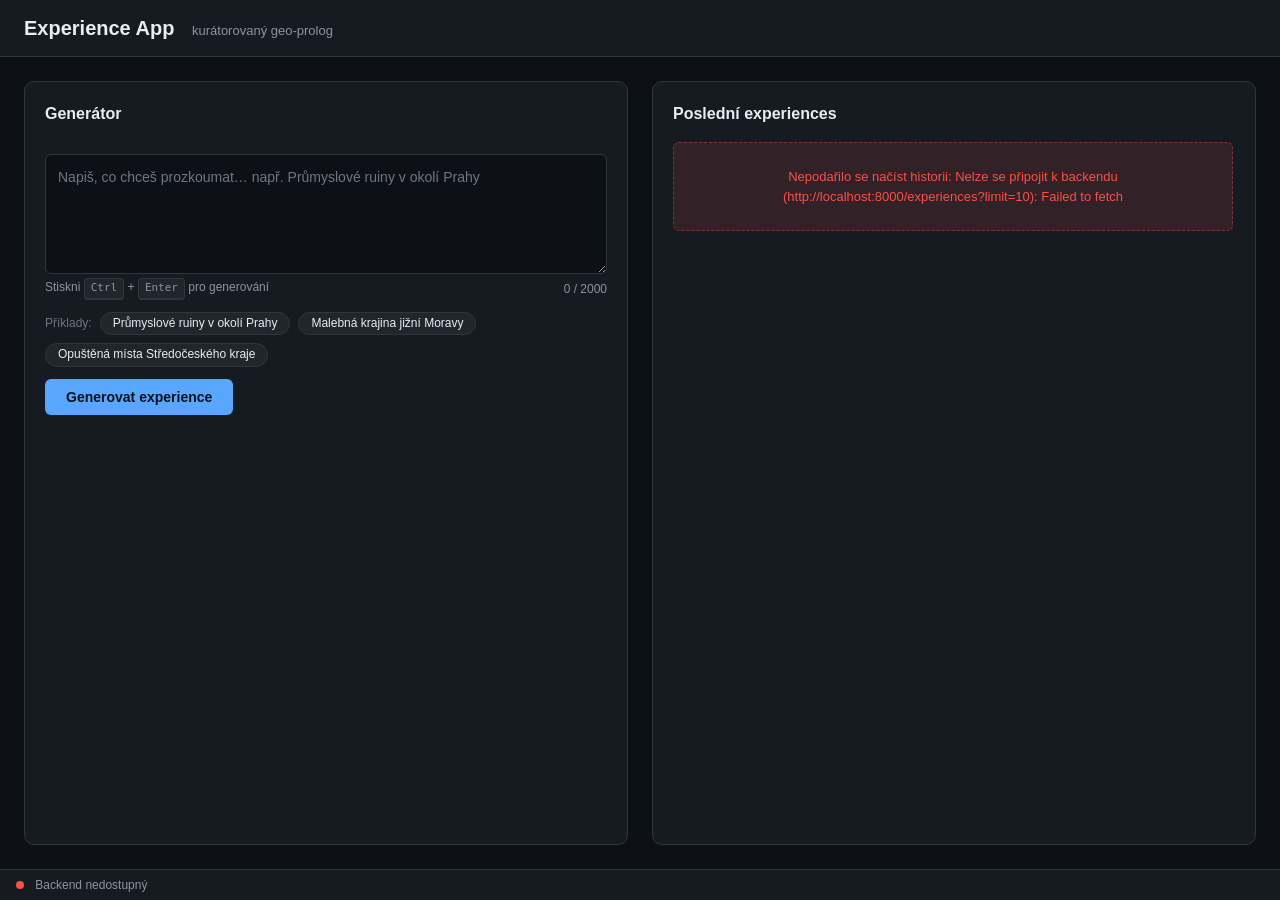
==== commit e502189f: "feat: Wikipedia enrichment + curated discover landing Wikipedia enrichment (richer per-stop content)" ====
--- a/frontend/index.html
+++ b/frontend/index.html
@@ -16,6 +16,19 @@
   </header>
 
   <main class="page main-layout" role="main">
+    <section class="panel discover full-bleed" aria-labelledby="discover-heading">
+      <div class="discover-head">
+        <h2 id="discover-heading">Inspirace</h2>
+        <span class="discover-sub">Předpřipravené experiences na rozkoukání</span>
+      </div>
+      <div id="discover-list" class="discover-list" aria-live="polite">
+        <div class="discover-skeleton" aria-hidden="true"></div>
+        <div class="discover-skeleton" aria-hidden="true"></div>
+        <div class="discover-skeleton" aria-hidden="true"></div>
+        <div class="discover-skeleton" aria-hidden="true"></div>
+      </div>
+    </section>
+
     <section class="panel generator" aria-labelledby="generator-heading">
       <h2 id="generator-heading">Generátor</h2>
 
@@ -76,6 +89,7 @@
 
   <script src="js/api.js"></script>
   <script src="js/ui.js"></script>
+  <script src="js/discover.js"></script>
   <script src="js/history.js"></script>
   <script src="js/generator.js"></script>
 </body>
--- a/frontend/css/main.css
+++ b/frontend/css/main.css
@@ -206,6 +206,17 @@
   }
 }
 
+.app-header-actions {
+  display: inline-flex;
+  align-items: center;
+  gap: var(--space-2);
+}
+
+#play-btn {
+  padding: 8px 14px;
+  font-size: var(--fs-md);
+}
+
 /* =============================================================
    Main layouts
    ============================================================= */
@@ -237,6 +248,136 @@
   border: 1px solid var(--border);
   border-radius: var(--radius-lg);
   padding: var(--space-5);
+}
+
+.full-bleed {
+  grid-column: 1 / -1;
+}
+
+/* =============================================================
+   Discover (curated samples on the home page)
+   ============================================================= */
+
+.discover-head {
+  display: flex;
+  align-items: baseline;
+  justify-content: space-between;
+  gap: var(--space-3);
+  margin-bottom: var(--space-4);
+  flex-wrap: wrap;
+}
+
+.discover-head h2 {
+  margin: 0;
+  font-size: var(--fs-xl);
+  font-weight: 600;
+}
+
+.discover-sub {
+  color: var(--text-muted);
+  font-size: var(--fs-sm);
+}
+
+.discover-list {
+  display: grid;
+  grid-template-columns: repeat(auto-fill, minmax(240px, 1fr));
+  gap: var(--space-4);
+}
+
+.discover-card {
+  display: flex;
+  flex-direction: column;
+  background: var(--bg-card);
+  border: 1px solid var(--border);
+  border-radius: var(--radius-md);
+  overflow: hidden;
+  text-decoration: none;
+  color: inherit;
+  transition: transform var(--transition-fast), border-color var(--transition-fast),
+    box-shadow var(--transition-fast);
+}
+
+.discover-card:hover {
+  transform: translateY(-2px);
+  border-color: var(--accent);
+  box-shadow: 0 4px 12px rgba(0, 0, 0, 0.4);
+  text-decoration: none;
+}
+
+.discover-cover {
+  width: 100%;
+  aspect-ratio: 16 / 9;
+  background-size: cover;
+  background-position: center;
+  background-color: var(--bg-elevated);
+  background-repeat: no-repeat;
+  border-bottom: 1px solid var(--border);
+}
+
+.discover-cover-fallback {
+  background-image: linear-gradient(135deg, var(--bg-elevated), var(--bg-card));
+}
+
+.discover-body {
+  padding: var(--space-3) var(--space-4) var(--space-4);
+  display: flex;
+  flex-direction: column;
+  gap: var(--space-2);
+  flex: 1 1 auto;
+}
+
+.discover-title {
+  margin: 0;
+  font-size: var(--fs-lg);
+  font-weight: 600;
+  line-height: 1.3;
+}
+
+.discover-teaser {
+  margin: 0;
+  color: var(--text-secondary);
+  font-size: var(--fs-sm);
+  line-height: 1.5;
+  flex: 1 1 auto;
+}
+
+.discover-meta {
+  display: flex;
+  gap: var(--space-2);
+  flex-wrap: wrap;
+  margin-top: var(--space-2);
+  font-size: var(--fs-xs);
+  color: var(--text-muted);
+}
+
+.discover-region {
+  display: inline-flex;
+  align-items: center;
+  background: var(--accent-tint);
+  color: var(--accent);
+  border-radius: var(--radius-pill);
+  padding: 2px var(--space-2);
+  font-weight: 600;
+  letter-spacing: 0.3px;
+}
+
+.discover-skeleton {
+  aspect-ratio: 16 / 11;
+  background: linear-gradient(
+    90deg,
+    var(--bg-card) 0%,
+    var(--border) 50%,
+    var(--bg-card) 100%
+  );
+  background-size: 200% 100%;
+  animation: skeleton 1.3s linear infinite;
+  border-radius: var(--radius-md);
+}
+
+@media (max-width: 640px) {
+  .discover-list {
+    grid-template-columns: 1fr;
+  }
 }
 
 .panel h2 {
@@ -527,13 +668,69 @@
 }
 
 .history-card {
+  position: relative;
   background: var(--bg-card);
   border: 1px solid var(--border);
   border-radius: var(--radius-md);
   padding: var(--space-3) var(--space-4);
+  padding-right: var(--space-6);
   cursor: pointer;
   transition: border-color var(--transition-fast),
-    transform var(--transition-fast), background var(--transition-fast);
+    transform var(--transition-fast), background var(--transition-fast),
+    opacity var(--transition-med);
+}
+
+.history-card.is-optimistic {
+  opacity: 0.72;
+  border-style: dashed;
+  cursor: default;
+}
+
+.history-card.is-optimistic:hover {
+  transform: none;
+}
+
+.history-delete {
+  position: absolute;
+  top: 6px;
+  right: 6px;
+  width: 22px;
+  height: 22px;
+  display: inline-flex;
+  align-items: center;
+  justify-content: center;
+  background: transparent;
+  color: var(--text-muted);
+  border: 1px solid transparent;
+  border-radius: var(--radius-sm);
+  font-size: 16px;
+  line-height: 1;
+  padding: 0;
+  opacity: 0;
+  transition: opacity var(--transition-fast), background var(--transition-fast),
+    color var(--transition-fast), border-color var(--transition-fast);
+}
+
+.history-card:hover .history-delete,
+.history-card:focus-within .history-delete {
+  opacity: 1;
+}
+
+.history-delete:hover {
+  background: var(--danger-tint);
+  color: var(--danger);
+  border-color: var(--danger);
+}
+
+.history-delete:disabled {
+  opacity: 0.4;
+  cursor: not-allowed;
+}
+
+.empty-cta {
+  display: inline-block;
+  margin-top: var(--space-3);
+  cursor: pointer;
 }
 
 .history-card:hover {
@@ -720,6 +917,27 @@
   line-height: 1.55;
 }
 
+.trip-stats {
+  display: inline-flex;
+  align-items: center;
+  gap: var(--space-3);
+  margin-bottom: var(--space-4);
+  padding: 6px var(--space-3);
+  background: var(--bg-card);
+  border: 1px solid var(--border);
+  border-radius: var(--radius-pill);
+  font-size: var(--fs-sm);
+  color: var(--text-secondary);
+  font-variant-numeric: tabular-nums;
+}
+
+.trip-stats span {
+  display: inline-flex;
+  align-items: center;
+  gap: 4px;
+  white-space: nowrap;
+}
+
 /* =============================================================
    Quality metrics
    ============================================================= */
@@ -815,6 +1033,31 @@
 .stops-count {
   font-size: var(--fs-sm);
   color: var(--text-secondary);
+}
+
+.stops-header-right {
+  display: inline-flex;
+  align-items: center;
+  gap: var(--space-3);
+  flex-wrap: wrap;
+}
+
+.hotkey-hint {
+  font-size: var(--fs-xs);
+  color: var(--text-muted);
+  display: inline-flex;
+  align-items: center;
+  gap: 2px;
+}
+
+.hotkey-hint kbd {
+  margin-right: 2px;
+}
+
+@media (max-width: 640px) {
+  .hotkey-hint {
+    display: none;
+  }
 }
 
 .stops-list {
@@ -889,6 +1132,41 @@
   gap: 4px;
 }
 
+.stop-card .stop-links {
+  display: flex;
+  flex-wrap: wrap;
+  gap: var(--space-2);
+  margin-top: var(--space-3);
+  padding-top: var(--space-2);
+  border-top: 1px solid var(--border);
+  font-size: var(--fs-xs);
+}
+
+.stop-link {
+  color: var(--text-secondary);
+  background: var(--bg-primary);
+  border: 1px solid var(--border);
+  border-radius: var(--radius-sm);
+  padding: 2px var(--space-2);
+  text-decoration: none;
+  transition: color var(--transition-fast), border-color var(--transition-fast),
+    background var(--transition-fast);
+}
+
+.stop-link:hover {
+  color: var(--accent);
+  border-color: var(--accent);
+  background: var(--accent-tint-weak);
+  text-decoration: none;
+}
+
+.theater-stop > .stop-links {
+  font-size: var(--fs-sm);
+  border-top: none;
+  padding-top: 0;
+  margin-top: 0;
+}
+
 .stop-card .stop-warning {
   margin-top: var(--space-2);
   background: rgba(210, 153, 34, 0.12);
@@ -921,6 +1199,20 @@
   color: var(--text-muted);
   font-size: var(--fs-sm);
   margin-bottom: var(--space-3);
+}
+
+.stop-card .stop-media-external {
+  text-decoration: none;
+  color: var(--accent);
+  background: var(--accent-tint-weak);
+  border-color: rgba(88, 166, 255, 0.4);
+  transition: background var(--transition-fast), border-color var(--transition-fast);
+}
+
+.stop-card .stop-media-external:hover {
+  background: var(--accent-tint);
+  border-color: var(--accent);
+  text-decoration: none;
 }
 
 .fallback-dot {
@@ -1073,6 +1365,69 @@
   background: var(--bg-secondary);
 }
 
+#map.map-fallback {
+  display: flex;
+  align-items: center;
+  justify-content: center;
+  padding: var(--space-5);
+}
+
+.map-fallback-inner {
+  max-width: 420px;
+  text-align: center;
+  color: var(--text-secondary);
+}
+
+.map-fallback-title {
+  color: var(--text-primary);
+  font-weight: 600;
+  font-size: var(--fs-lg);
+  margin-bottom: var(--space-2);
+}
+
+.map-fallback-hint {
+  font-size: var(--fs-sm);
+  margin-bottom: var(--space-4);
+  color: var(--text-muted);
+  word-break: break-word;
+}
+
+.map-fallback-list {
+  list-style: none;
+  padding: 0;
+  margin: 0;
+  text-align: left;
+  max-height: 320px;
+  overflow-y: auto;
+  border: 1px solid var(--border);
+  border-radius: var(--radius-md);
+  background: var(--bg-card);
+}
+
+.map-fallback-list li {
+  display: flex;
+  justify-content: space-between;
+  align-items: center;
+  gap: var(--space-3);
+  padding: var(--space-2) var(--space-3);
+  border-bottom: 1px solid var(--border);
+  font-size: var(--fs-sm);
+}
+
+.map-fallback-list li:last-child {
+  border-bottom: none;
+}
+
+.map-fallback-list strong {
+  color: var(--text-primary);
+  font-weight: 500;
+}
+
+.map-fallback-empty {
+  justify-content: center !important;
+  color: var(--text-muted);
+}
+
 @media (max-width: 900px) {
   #map {
     min-height: 320px;
@@ -1214,3 +1569,530 @@
 .toast.toast-danger {
   border-color: var(--danger);
 }
+
+/* =============================================================
+   Basemap switcher (top-right corner of #map)
+   ============================================================= */
+
+.basemap-control {
+  position: absolute;
+  top: var(--space-3);
+  right: var(--space-3);
+  display: inline-flex;
+  background: rgba(22, 27, 34, 0.92);
+  border: 1px solid var(--border);
+  border-radius: var(--radius-md);
+  padding: 2px;
+  box-shadow: 0 1px 3px rgba(0, 0, 0, 0.5);
+  z-index: 500;
+  backdrop-filter: blur(4px);
+}
+
+.basemap-btn {
+  background: transparent;
+  color: var(--text-secondary);
+  border: 1px solid transparent;
+  border-radius: var(--radius-sm);
+  padding: 4px 10px;
+  font-size: var(--fs-xs);
+  font-weight: 600;
+  letter-spacing: 0.3px;
+  cursor: pointer;
+  transition: background var(--transition-fast), color var(--transition-fast);
+}
+
+.basemap-btn:hover {
+  color: var(--text-primary);
+  background: rgba(88, 166, 255, 0.08);
+}
+
+.basemap-btn.active {
+  background: var(--accent);
+  color: var(--accent-contrast);
+}
+
+@media (max-width: 640px) {
+  .basemap-control {
+    top: var(--space-2);
+    right: var(--space-2);
+  }
+  .basemap-btn {
+    padding: 3px 8px;
+    font-size: 10px;
+  }
+}
+
+.map-tile-loader {
+  position: absolute;
+  bottom: var(--space-3);
+  left: var(--space-3);
+  display: inline-flex;
+  align-items: center;
+  gap: var(--space-2);
+  background: rgba(22, 27, 34, 0.92);
+  color: var(--text-secondary);
+  border: 1px solid var(--border);
+  border-radius: var(--radius-pill);
+  padding: 4px var(--space-3);
+  font-size: var(--fs-xs);
+  z-index: 500;
+  backdrop-filter: blur(4px);
+  pointer-events: none;
+}
+
+.map-tile-loader.hidden {
+  display: none !important;
+}
+
+.map-tile-loader .spinner {
+  width: 12px;
+  height: 12px;
+  border-width: 2px;
+}
+
+/* =============================================================
+   Theater mode
+   =============================================================
+   When body has .theater-active, the detail panel is taken over by a
+   single full-bleed stop card and a floating control bar appears at the
+   top.  The map stays visible on the right (or on top, on mobile) and
+   flyTo's between stops as the user navigates.
+   ============================================================= */
+
+.theater-stage {
+  display: none;
+  flex-direction: column;
+  gap: var(--space-4);
+  padding: var(--space-6);
+  max-width: 760px;
+  margin: 0 auto;
+}
+
+body.theater-active .app-header,
+body.theater-active #detail-header,
+body.theater-active #detail-metrics,
+body.theater-active .stops-header,
+body.theater-active #stops-list,
+body.theater-active .detail-footer {
+  display: none !important;
+}
+
+body.theater-active .detail-layout {
+  height: 100vh;
+}
+
+body.theater-active .detail-panel {
+  padding: 0;
+  display: flex;
+  flex-direction: column;
+  background: var(--bg-primary);
+}
+
+body.theater-active .theater-stage {
+  display: flex;
+  flex: 1 1 auto;
+  overflow-y: auto;
+  padding-top: 72px; /* room for floating controls */
+}
+
+body.theater-active #theater-controls {
+  display: flex !important;
+}
+
+.theater-controls {
+  position: fixed;
+  top: var(--space-3);
+  left: var(--space-3);
+  right: var(--space-3);
+  display: none;
+  align-items: center;
+  gap: var(--space-2);
+  background: rgba(22, 27, 34, 0.92);
+  border: 1px solid var(--border);
+  border-radius: var(--radius-md);
+  padding: var(--space-2) var(--space-3);
+  z-index: 1100;
+  backdrop-filter: blur(6px);
+  box-shadow: 0 4px 16px rgba(0, 0, 0, 0.5);
+}
+
+.theater-btn {
+  background: transparent;
+  color: var(--text-primary);
+  border: 1px solid var(--border);
+  border-radius: var(--radius-sm);
+  padding: 6px 10px;
+  font-size: var(--fs-md);
+  cursor: pointer;
+  transition: background var(--transition-fast), border-color var(--transition-fast),
+    color var(--transition-fast);
+  line-height: 1;
+  white-space: nowrap;
+}
+
+.theater-btn:hover {
+  background: var(--bg-elevated);
+  border-color: var(--border-strong);
+}
+
+.theater-btn:disabled {
+  opacity: 0.4;
+  cursor: not-allowed;
+}
+
+.theater-btn-exit {
+  font-size: var(--fs-xl);
+  font-weight: 700;
+  width: 32px;
+  height: 32px;
+  padding: 0;
+  display: inline-flex;
+  align-items: center;
+  justify-content: center;
+}
+
+.theater-toggle[aria-pressed="true"] {
+  background: var(--accent);
+  color: var(--accent-contrast);
+  border-color: var(--accent);
+}
+
+.theater-counter {
+  font-variant-numeric: tabular-nums;
+  color: var(--text-secondary);
+  font-size: var(--fs-md);
+  min-width: 56px;
+  text-align: center;
+}
+
+.theater-spacer {
+  flex: 1 1 auto;
+}
+
+/* Stage content */
+
+.theater-stop {
+  display: flex;
+  flex-direction: column;
+  gap: var(--space-4);
+}
+
+.theater-hero {
+  position: relative;
+  width: 100%;
+  aspect-ratio: 16 / 9;
+  border-radius: var(--radius-lg);
+  overflow: hidden;
+  background: linear-gradient(135deg, var(--bg-elevated), var(--bg-card));
+  border: 1px solid var(--border);
+}
+
+.theater-hero img {
+  width: 100%;
+  height: 100%;
+  object-fit: cover;
+  display: block;
+}
+
+.theater-hero-fallback {
+  position: absolute;
+  inset: 0;
+  display: flex;
+  flex-direction: column;
+  gap: var(--space-3);
+  align-items: center;
+  justify-content: center;
+  color: var(--text-muted);
+  font-size: var(--fs-xl);
+  letter-spacing: 0.3px;
+  background: linear-gradient(135deg, var(--bg-elevated), var(--bg-card));
+  text-align: center;
+  padding: var(--space-5);
+}
+
+.theater-hero-fallback-text {
+  font-size: var(--fs-2xl);
+  color: var(--text-secondary);
+}
+
+.theater-hero-fallback-link {
+  font-size: var(--fs-base);
+  padding: 6px var(--space-3);
+  background: var(--accent-tint-weak);
+  border: 1px solid var(--accent);
+  border-radius: var(--radius-md);
+  color: var(--accent);
+  transition: background var(--transition-fast);
+}
+
+.theater-hero-fallback-link:hover {
+  background: var(--accent-tint);
+  text-decoration: none;
+}
+
+.theater-hero-overlay {
+  position: absolute;
+  left: 0;
+  right: 0;
+  bottom: 0;
+  padding: var(--space-5) var(--space-5) var(--space-4);
+  background: linear-gradient(
+    to top,
+    rgba(13, 17, 23, 0.92) 0%,
+    rgba(13, 17, 23, 0.6) 60%,
+    transparent 100%
+  );
+  color: white;
+}
+
+.theater-hero-step {
+  font-size: var(--fs-sm);
+  letter-spacing: 0.5px;
+  text-transform: uppercase;
+  color: var(--accent);
+  font-weight: 600;
+  margin-bottom: 4px;
+}
+
+.theater-hero-title {
+  font-size: 28px;
+  font-weight: 700;
+  line-height: 1.15;
+  margin: 0 0 4px 0;
+  text-shadow: 0 1px 4px rgba(0, 0, 0, 0.6);
+}
+
+.theater-hero-place {
+  color: rgba(230, 237, 243, 0.85);
+  font-size: var(--fs-base);
+}
+
+.theater-why {
+  font-size: var(--fs-2xl);
+  line-height: 1.5;
+  color: var(--text-primary);
+  border-left: 3px solid var(--accent);
+  padding: var(--space-2) var(--space-4);
+  background: var(--accent-tint-weak);
+  border-radius: var(--radius-sm);
+}
+
+.theater-narration {
+  font-size: var(--fs-xl);
+  line-height: 1.7;
+  color: var(--text-primary);
+}
+
+.theater-meta {
+  display: flex;
+  gap: var(--space-2);
+  flex-wrap: wrap;
+  font-size: var(--fs-sm);
+  color: var(--text-secondary);
+}
+
+/* =============================================================
+   Wikipedia summary block
+   ============================================================= */
+
+.wiki-block {
+  background: var(--bg-card);
+  border: 1px solid var(--border);
+  border-left: 3px solid var(--text-secondary);
+  border-radius: var(--radius-sm);
+  padding: var(--space-2) var(--space-3);
+  font-size: var(--fs-sm);
+  color: var(--text-primary);
+  margin: var(--space-2) 0;
+}
+
+.wiki-block summary {
+  cursor: pointer;
+  list-style: none;
+  display: flex;
+  gap: var(--space-2);
+  align-items: baseline;
+  flex-wrap: wrap;
+}
+
+.wiki-block summary::-webkit-details-marker {
+  display: none;
+}
+
+.wiki-block .wiki-label {
+  color: var(--text-secondary);
+  font-weight: 600;
+  letter-spacing: 0.3px;
+  text-transform: uppercase;
+  font-size: var(--fs-xs);
+  white-space: nowrap;
+}
+
+.wiki-block .wiki-summary-collapsed {
+  color: var(--text-secondary);
+  font-style: italic;
+  overflow: hidden;
+  text-overflow: ellipsis;
+  display: -webkit-box;
+  -webkit-line-clamp: 1;
+  -webkit-box-orient: vertical;
+  flex: 1 1 auto;
+  min-width: 0;
+}
+
+.wiki-block[open] .wiki-summary-collapsed {
+  display: none;
+}
+
+.wiki-block .wiki-summary {
+  margin-top: var(--space-2);
+  line-height: 1.55;
+  color: var(--text-primary);
+}
+
+.wiki-block:not([open]) .wiki-summary {
+  display: none;
+}
+
+.wiki-block .wiki-actions {
+  margin-top: var(--space-2);
+  display: flex;
+  justify-content: flex-end;
+}
+
+.wiki-link {
+  color: var(--accent);
+  font-size: var(--fs-xs);
+  text-decoration: none;
+}
+
+.wiki-link:hover {
+  text-decoration: underline;
+}
+
+/* Theater variant — always expanded, larger type */
+.wiki-block-full {
+  background: var(--bg-card);
+  border: 1px solid var(--border);
+  border-left: 3px solid var(--text-secondary);
+  border-radius: var(--radius-md);
+  padding: var(--space-3) var(--space-4);
+  font-size: var(--fs-lg);
+  margin: 0;
+}
+
+.wiki-block-full .wiki-heading {
+  margin: 0 0 var(--space-2) 0;
+  font-size: var(--fs-sm);
+  font-weight: 600;
+  letter-spacing: 0.4px;
+  text-transform: uppercase;
+  color: var(--text-secondary);
+}
+
+.wiki-block-full .wiki-summary {
+  margin-top: 0;
+  line-height: 1.6;
+  font-size: var(--fs-lg);
+}
+
+@media (max-width: 900px) {
+  .wiki-block-full .wiki-summary {
+    font-size: var(--fs-base);
+  }
+}
+
+.theater-progress {
+  display: flex;
+  gap: 4px;
+  margin-top: var(--space-2);
+}
+
+.theater-progress-tick {
+  flex: 1 1 0;
+  height: 6px;
+  background: var(--border);
+  border: none;
+  border-radius: 2px;
+  padding: 0;
+  cursor: pointer;
+  transition: background var(--transition-med), transform var(--transition-fast);
+}
+
+.theater-progress-tick:hover {
+  background: var(--border-strong);
+  transform: scaleY(1.5);
+}
+
+.theater-progress-tick.done {
+  background: var(--accent);
+}
+
+.theater-progress-tick.current {
+  background: var(--accent);
+  box-shadow: 0 0 4px rgba(88, 166, 255, 0.6);
+  cursor: default;
+}
+
+.theater-progress-tick.current:hover {
+  transform: none;
+}
+
+.theater-nav-bottom {
+  display: flex;
+  justify-content: space-between;
+  margin-top: var(--space-4);
+  padding-top: var(--space-4);
+  border-top: 1px solid var(--border);
+}
+
+@media (max-width: 900px) {
+  body.theater-active .detail-layout {
+    grid-template-rows: 1fr 240px;
+  }
+  .theater-stage {
+    padding: var(--space-4);
+    padding-top: 64px;
+  }
+  .theater-hero {
+    aspect-ratio: 4 / 3;
+  }
+  .theater-hero-title {
+    font-size: 22px;
+  }
+  .theater-hero-fallback-text {
+    font-size: var(--fs-xl);
+  }
+  .theater-why {
+    font-size: var(--fs-lg);
+  }
+  .theater-narration {
+    font-size: var(--fs-lg);
+  }
+  .theater-controls {
+    flex-wrap: wrap;
+  }
+}
+
+@media (max-width: 480px) {
+  .theater-controls {
+    gap: 4px;
+    padding: 6px var(--space-2);
+  }
+  .theater-btn {
+    padding: 5px 8px;
+    font-size: var(--fs-sm);
+  }
+  .theater-counter {
+    min-width: 44px;
+    font-size: var(--fs-sm);
+  }
+  .theater-stage {
+    padding: var(--space-3);
+    padding-top: 96px;
+  }
+  .trip-stats {
+    flex-wrap: wrap;
+    gap: var(--space-2);
+  }
+}
